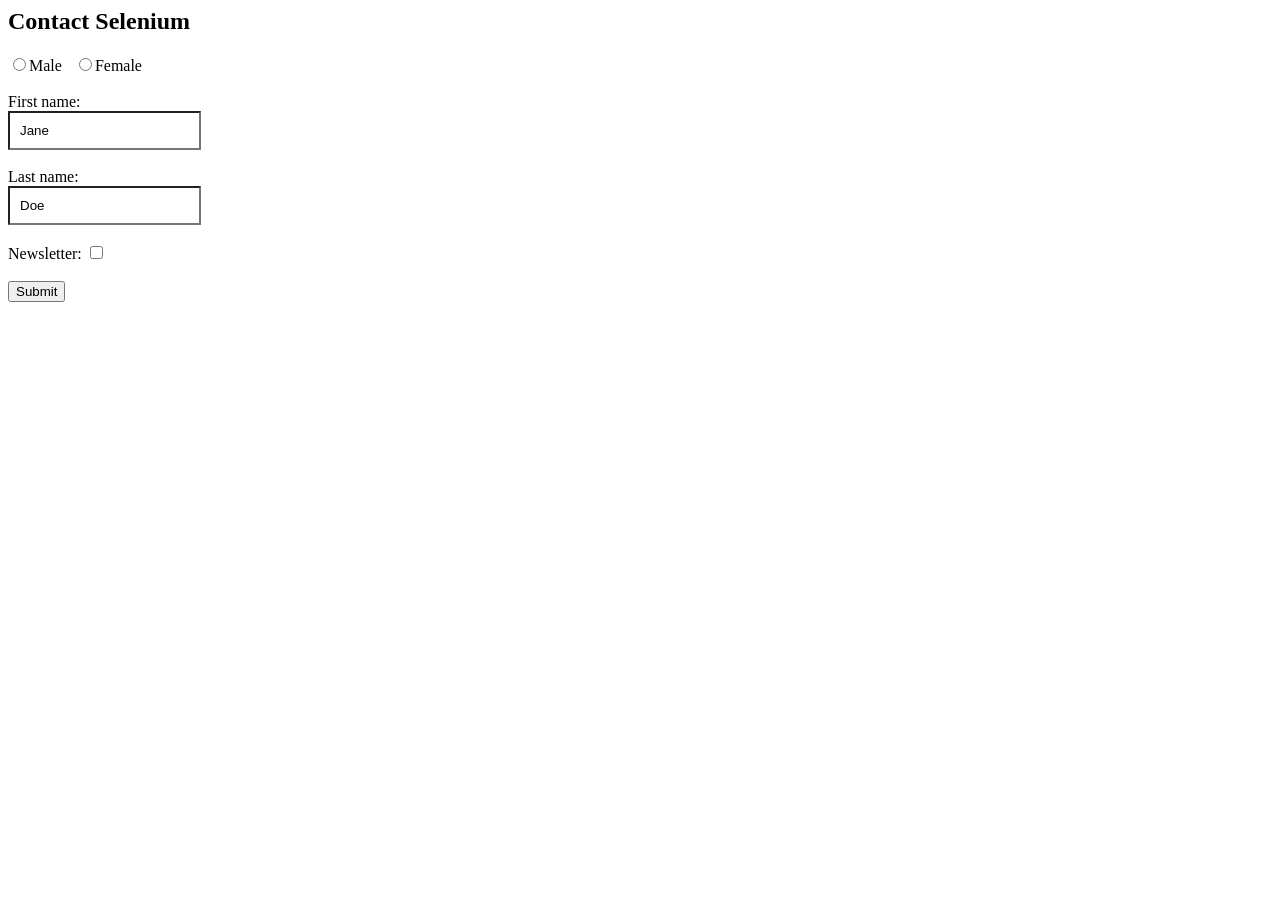
==== index.html @ ae79d15b "Create index.html" ====
<html>
<body>
<style>
.information {
  background-color: white;
  color: black;
  padding: 10px;
}
</style>
<h2>Contact Selenium</h2>

<form>
  <input type="radio" name="gender" value="m" />Male &nbsp;
  <input type="radio" name="gender" value="f" />Female <br>
  <br>
  <label for="fname">First name:</label><br>
  <input class="information" type="text" id="fname" name="fname" value="Jane"><br><br>
  <label for="lname">Last name:</label><br>
  <input class="information" type="text" id="lname" name="lname" value="Doe"><br><br>
  <label for="newsletter">Newsletter:</label>
  <input type="checkbox" name="newsletter" value="1" /><br><br>
  <input type="submit" value="Submit">
</form>

</body>
</html>
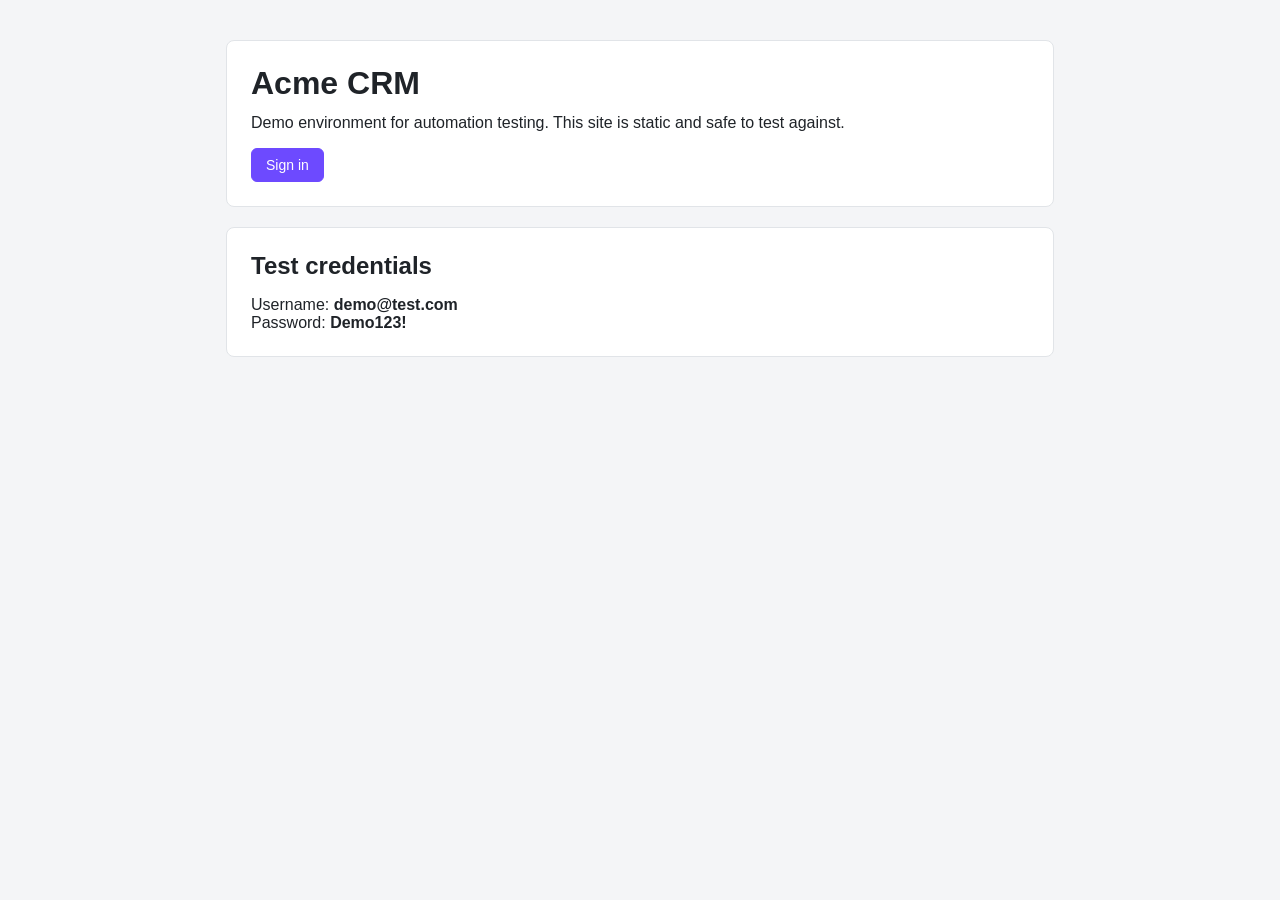
==== commit 70e3bf9c: "First commit" ====
--- a/index.html
+++ b/index.html
@@ -1,26 +1,23 @@
-<html>
+<!DOCTYPE html>
+<html lang="en">
+<head>
+  <meta charset="UTF-8">
+  <meta name="viewport" content="width=device-width, initial-scale=1">
+  <title>Acme CRM — Test Environment</title>
+  <link rel="stylesheet" href="assets/style.css">
+</head>
 <body>
-<style>
-.information {
-  background-color: white;
-  color: black;
-  padding: 10px;
-}
-</style>
-<h2>Contact Selenium</h2>
-
-<form>
-  <input type="radio" name="gender" value="m" />Male &nbsp;
-  <input type="radio" name="gender" value="f" />Female <br>
-  <br>
-  <label for="fname">First name:</label><br>
-  <input class="information" type="text" id="fname" name="fname" value="Jane"><br><br>
-  <label for="lname">Last name:</label><br>
-  <input class="information" type="text" id="lname" name="lname" value="Doe"><br><br>
-  <label for="newsletter">Newsletter:</label>
-  <input type="checkbox" name="newsletter" value="1" /><br><br>
-  <input type="submit" value="Submit">
-</form>
-
+  <div class="page">
+    <div class="panel">
+      <h1>Acme CRM</h1>
+      <p>Demo environment for automation testing. This site is static and safe to test against.</p>
+      <p style="margin-top:16px;"><a href="login.html"><button class="btn btn-primary">Sign in</button></a></p>
+    </div>
+    <div class="panel">
+      <h2>Test credentials</h2>
+      <p>Username: <strong>demo@test.com</strong></p>
+      <p>Password: <strong>Demo123!</strong></p>
+    </div>
+  </div>
 </body>
 </html>
--- a/assets/style.css
+++ b/assets/style.css
@@ -0,0 +1,44 @@
+* { box-sizing: border-box; margin: 0; padding: 0; }
+body { font-family: -apple-system, "Segoe UI", Roboto, sans-serif; background: #f4f5f7; color: #1f2328; }
+a { color: #6d4aff; text-decoration: none; }
+.page { max-width: 860px; margin: 40px auto; padding: 0 16px; }
+.panel { background: #fff; border: 1px solid #e1e4e8; border-radius: 8px; padding: 24px; margin-bottom: 20px; }
+h1 { margin-bottom: 12px; } h2 { margin-bottom: 16px; } h3 { margin: 16px 0 8px; }
+.btn { padding: 8px 14px; border: 1px solid #d0d4da; border-radius: 6px; background: #fff; cursor: pointer; font-size: 14px; }
+.btn:hover { background: #f0f1f3; }
+.btn:disabled { opacity: 0.5; cursor: not-allowed; }
+.btn-primary { background: #6d4aff; border-color: #6d4aff; color: #fff; }
+.btn-danger { background: #d93025; border-color: #d93025; color: #fff; }
+input, select { padding: 8px; border: 1px solid #d0d4da; border-radius: 6px; font-size: 14px; width: 100%; }
+label { display: block; font-size: 13px; margin: 12px 0 4px; font-weight: 600; }
+.field { max-width: 320px; }
+table { width: 100%; border-collapse: collapse; font-size: 14px; }
+th, td { text-align: left; padding: 10px 8px; border-bottom: 1px solid #e8eaed; }
+th { font-size: 12px; text-transform: uppercase; color: #5f6368; }
+.badge { padding: 2px 10px; border-radius: 10px; font-size: 12px; font-weight: 600; }
+.badge-active { background: #e6f4ea; color: #137333; }
+.badge-inactive { background: #f1f3f4; color: #5f6368; }
+.badge-paid { background: #e6f4ea; color: #137333; }
+.badge-overdue { background: #fce8e6; color: #c5221f; }
+.error-list, .pay-errors, .form-errors { margin: 8px 0; }
+.alert-error { background: #fce8e6; color: #c5221f; border: 1px solid #f5c6c2; border-radius: 6px; padding: 8px 12px; font-size: 13px; margin: 4px 0; }
+.pay-success { background: #e6f4ea; color: #137333; border: 1px solid #b7dfc0; border-radius: 6px; padding: 12px; margin-top: 12px; font-size: 14px; }
+.no-results { color: #5f6368; padding: 20px; text-align: center; font-style: italic; }
+.toolbar { display: flex; gap: 12px; align-items: center; margin-bottom: 16px; }
+.toolbar input { max-width: 300px; }
+.hidden { display: none; }
+[hidden] { display: none !important; }
+.modal-overlay { position: fixed; inset: 0; background: rgba(0,0,0,0.45); display: flex; align-items: center; justify-content: center; z-index: 100; }
+.modal { background: #fff; border-radius: 8px; padding: 24px; max-width: 380px; width: 90%; }
+.modal-actions { display: flex; gap: 12px; justify-content: flex-end; margin-top: 20px; }
+.toast { position: fixed; bottom: 24px; right: 24px; background: #1f2328; color: #fff; padding: 12px 20px; border-radius: 8px; font-size: 14px; z-index: 200; }
+.app { display: flex; height: 100vh; }
+.nav { width: 190px; background: #20222a; padding: 20px 0; flex-shrink: 0; }
+.nav .brand { color: #fff; font-weight: 700; padding: 0 20px 20px; font-size: 16px; }
+.nav-item { display: block; color: #a7abb4; padding: 12px 20px; border-left: 3px solid transparent; }
+.nav-item:hover { color: #fff; background: #2b2e38; }
+.nav-item.active { color: #fff; border-left-color: #6d4aff; background: #2b2e38; }
+.app-frame { flex: 1; padding: 16px; }
+.content-frame { width: 100%; height: 100%; border: 1px solid #e1e4e8; border-radius: 8px; background: #fff; }
+.frame-inner { padding: 16px; }
+.help-frame { width: 100%; height: 160px; border: 1px solid #e1e4e8; border-radius: 8px; margin-top: 16px; }
